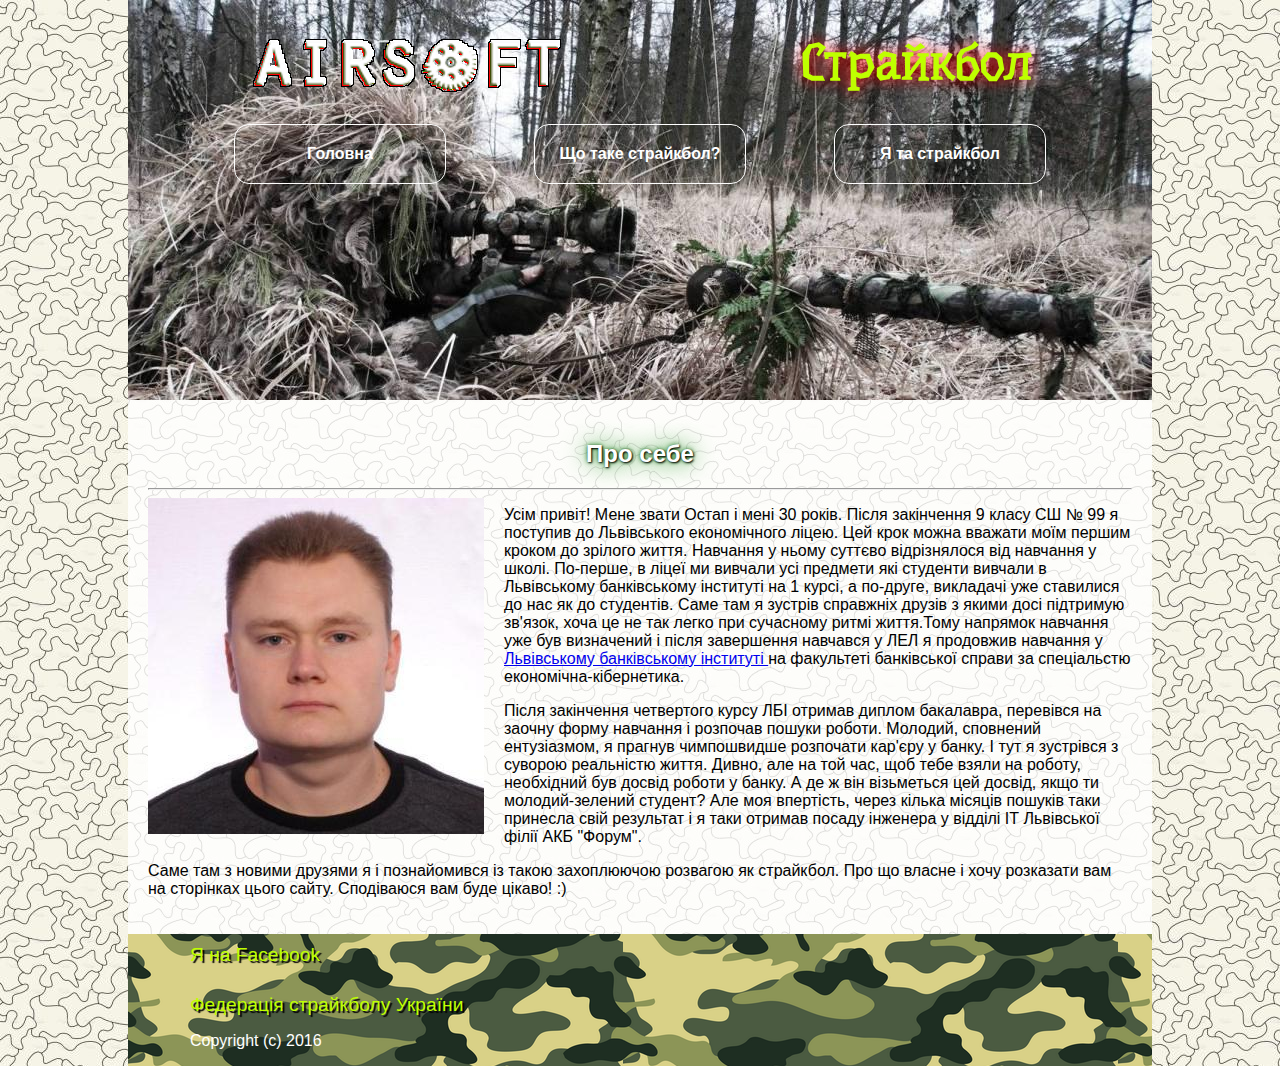
==== index.html @ b3728b24 "create separate css files" ====
<!doctype html>
<html lang="en">
<head>
    <meta charset="UTF-8">
    <title>Airsoft - Main</title>
    <link href='https://fonts.googleapis.com/css?family=Underdog&subset=latin,cyrillic' rel='stylesheet' type='text/css'>
    <link rel="stylesheet" href="css/normalize.css" type="text/css" />
    <link rel="stylesheet" href="css/main.css" type="text/css" />
    <link rel="stylesheet" href="css/index.css" type="text/css" />
</head>
<body>
    <!-- HEADER -->
    <header class="header">
	    <div id="logo">
	        <!--<div id="opacity"></div>-->
	        <img src="images/logo.png" alt="logo">
	        <h1>Страйкбол</h1>
	    </div>
	    <div class="container">
	        <nav id="page-navigation">
            	<a href="index.html">Головна</a>
            	<a href="about.html">Що таке страйкбол?</a>
            	<a href="i-and-airsoft.html">Я та страйкбол</a>
            </nav>        
        </div>
    </header>
    <!-- HEADER -->
    <!-- MAIN SECTION -->
    <main class="main-section">
        <div id="opacity"></div>
        <article>
            <div> 
                <h2>Про себе</h2>
                <hr>
            	<img src="images/i1.jpg" alt="Ostaps photo">
            	<p>Усім привіт! Мене звати Остап і мені 30 років. Після закінчення 9 класу СШ № 99 я поступив до Львівського економічного ліцею. Цей крок можна вважати моїм першим кроком до зрілого життя. Навчання у ньому суттєво відрізнялося від навчання у школі. По-перше, в ліцеї ми вивчали усі предмети які студенти вивчали в Львівському банківському інституті на 1 курсі, а по-друге, викладачі уже ставилися до нас як до студентів. Саме там я зустрів справжніх друзів з якими досі підтримую зв'язок, хоча це не так легко при сучасному ритмі життя.Тому напрямок навчання уже був визначений і після завершення навчався у ЛЕЛ я продовжив навчання у <a href="http://www.libs.ubs.edu.ua/">Львівському банківському інституті </a>на факультеті банківської справи за спеціальстю економічна-кібернетика. 
                </p>
            	<p>Після закінчення четвертого курсу ЛБІ отримав диплом бакалавра, перевівся на заочну форму навчання і розпочав пошуки роботи. Молодий, сповнений ентузіазмом, я прагнув чимпошвидше розпочати кар'єру у банку. І тут я зустрівся з суворою реальністю життя. Дивно, але на той час, щоб тебе взяли на роботу, необхідний був досвід роботи у банку. А де ж він візьметься цей досвід, якщо ти молодий-зелений студент? Але моя впертість, через кілька місяців пошуків таки принесла свій результат і я таки отримав посаду інженера у відділі ІТ Львівської філії АКБ "Форум".
                </p> 
            	<p>Саме там з новими друзями я і познайомився із такою захоплюючою розвагою як страйкбол. Про що власне і хочу розказати вам на сторінках цього сайту. Сподіваюся вам буде цікаво! :)
                </p>
            </div>
        </article>
        <aside>
        </aside>
    </main>
    <!-- MAIN SECTION -->
    <!-- FOOTER -->
    <footer class="footer">
        <div class="container">
            <a href="https://www.facebook.com/ostap.koverko">Я на Facebook</a>
            <br>
            <a href="http://airsoft.ua/">Федерація страйкболу України</a>
            <p>
                Copyright (c) 2016
            </p>
        </div>
    </footer>
    <!-- FOOTER -->
</body>
</html>
---- css/main.css ----
/* GENERAL STYLES */
body {
    max-width: 1024px;
    margin: 0 auto;
    background: url("../images/background-body.jpg");
}
.container {
    margin: 0 auto;
	max-width: 900px;
}
.header {
    background-image: url("../images/sniper.jpg");
    height: 400px;
}
.footer {
    background-image: url("../images/background-footer.png");
}

/* HEADER */
#logo, #page-navigation {
    display: flex;
    justify-content: space-around;
    flex-wrap: wrap;
/*    position: relative;*/
}
#logo img {
    margin: auto 0;
}
#logo h1 {
    font-family: 'Underdog', cursive;
    font-size: 50px;
    color: #bfff00;
    text-shadow: 0 0 15px red;
}
#page-navigation a {
    text-decoration: none;
    color: white;
    border: 1px solid white;
    padding: 20px;
    /*margin: 130px 10px 10px;*/
    width: 170px;
    border-radius: 15px;
    text-align: center;
    font-weight: bold;
}

#page-navigation a:hover {
    color: #bfff00;
    box-shadow: 0 0 25px #bfff00, 0 0 5px red;
    /*border-color: red;*/
}

/* MAIN */
main {
    display: flex;
    justify-content: space-between;
    flex-wrap: wrap;
    position: relative;
}
#opacity {
    height: 100%;
    width: 100%;
    background-color: white;
    opacity: 0.8;
    z-index: -1;
    position: absolute;
}
.main-section article {
    padding: 20px;
}
article h2 {
    text-align: center;
    color: white;
    text-shadow: 1px 1px 2px black, 0 0 25px green, 0 0 5px darkgreen;
    /*text-shadow: 1px 1px 2px black, 0 0 25px #bfff00, 0 0 5px red;*/
}

/* FOOTER */
.footer div {
    display: flex;
    flex-direction: column;
    flex-wrap: wrap;
}
.footer div a {
    text-decoration: none;
    font-size: larger;
    color: #bfff00;
    text-shadow: 2px 2px 1px black;
    margin-top: 10px;
}
.footer div p {
    color: white;
}
---- css/index.css ----
article div img {
    float: left;
    padding-right: 20px;
    height: auto; /*not work*/
    width: auto; /*not work*/
}
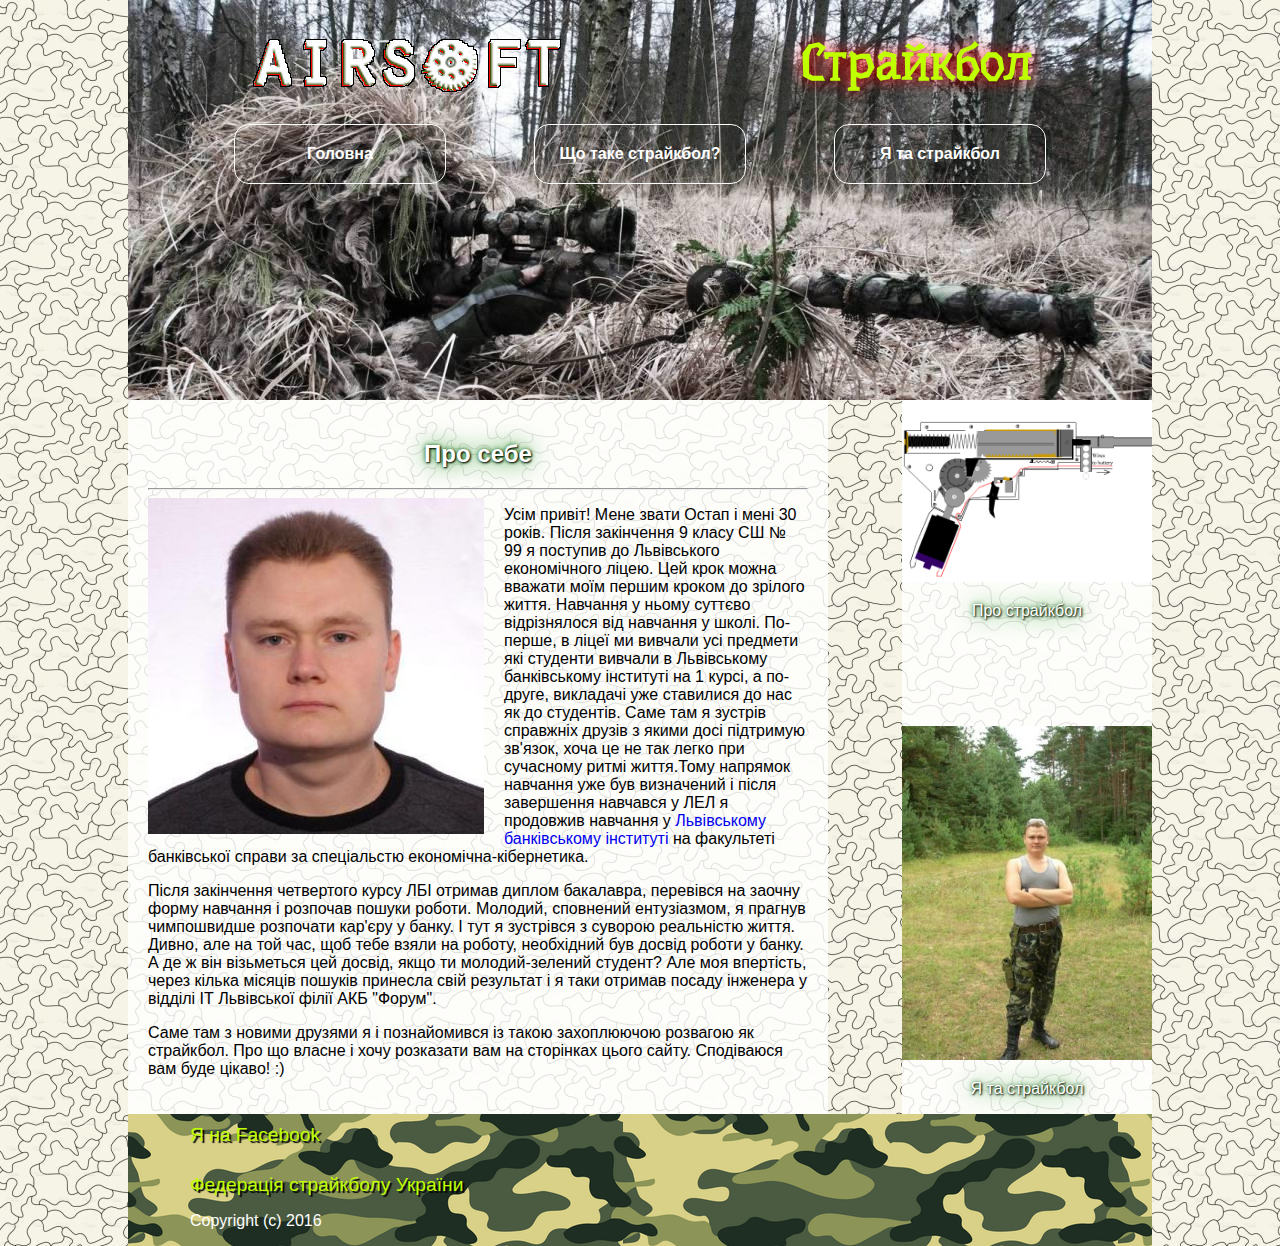
==== commit b1794800: "create asside in main page" ====
--- a/index.html
+++ b/index.html
@@ -27,21 +27,29 @@
     <!-- HEADER -->
     <!-- MAIN SECTION -->
     <main class="main-section">
-        <div id="opacity"></div>
         <article>
-            <div> 
+            <div class="opacity"></div>
+            <div id="article"> 
                 <h2>Про себе</h2>
                 <hr>
             	<img src="images/i1.jpg" alt="Ostaps photo">
             	<p>Усім привіт! Мене звати Остап і мені 30 років. Після закінчення 9 класу СШ № 99 я поступив до Львівського економічного ліцею. Цей крок можна вважати моїм першим кроком до зрілого життя. Навчання у ньому суттєво відрізнялося від навчання у школі. По-перше, в ліцеї ми вивчали усі предмети які студенти вивчали в Львівському банківському інституті на 1 курсі, а по-друге, викладачі уже ставилися до нас як до студентів. Саме там я зустрів справжніх друзів з якими досі підтримую зв'язок, хоча це не так легко при сучасному ритмі життя.Тому напрямок навчання уже був визначений і після завершення навчався у ЛЕЛ я продовжив навчання у <a href="http://www.libs.ubs.edu.ua/">Львівському банківському інституті </a>на факультеті банківської справи за спеціальстю економічна-кібернетика. 
                 </p>
-            	<p>Після закінчення четвертого курсу ЛБІ отримав диплом бакалавра, перевівся на заочну форму навчання і розпочав пошуки роботи. Молодий, сповнений ентузіазмом, я прагнув чимпошвидше розпочати кар'єру у банку. І тут я зустрівся з суворою реальністю життя. Дивно, але на той час, щоб тебе взяли на роботу, необхідний був досвід роботи у банку. А де ж він візьметься цей досвід, якщо ти молодий-зелений студент? Але моя впертість, через кілька місяців пошуків таки принесла свій результат і я таки отримав посаду інженера у відділі ІТ Львівської філії АКБ "Форум".
+            	<p>Після закінчення четвертого курсу ЛБІ отримав диплом бакалавра, перевівся на заочну форму навчання і розпочав пошуки роботи. Молодий, сповнений ентузіазмом, я прагнув чимпошвидше розпочати кар'єру у банку. І тут я зустрівся з суворою реальністю життя. Дивно, але на той час, щоб тебе взяли на роботу, необхідний був досвід роботи у банку. А де ж він візьметься цей досвід, якщо ти молодий-зелений студент? Але моя впертість, через кілька місяців пошуків принесла свій результат і я таки отримав посаду інженера у відділі ІТ Львівської філії АКБ "Форум".
                 </p> 
             	<p>Саме там з новими друзями я і познайомився із такою захоплюючою розвагою як страйкбол. Про що власне і хочу розказати вам на сторінках цього сайту. Сподіваюся вам буде цікаво! :)
                 </p>
             </div>
         </article>
         <aside>
+            <div class="opacity"></div>
+            <a href="about.html">
+                <img src="images\guns\airsoft-gun.gif"></img>
+                <p>Про страйкбол</p>
+            </a>
+                <a href="about.html"><img src="images\i2.jpg"></img>
+                <p>Я та страйкбол</p>
+            </a>
         </aside>
     </main>
     <!-- MAIN SECTION -->
--- a/css/main.css
+++ b/css/main.css
@@ -3,6 +3,9 @@
     max-width: 1024px;
     margin: 0 auto;
     background: url("../images/background-body.jpg");
+}
+a {
+    text-decoration: none;
 }
 .container {
     margin: 0 auto;
@@ -33,7 +36,6 @@
     text-shadow: 0 0 15px red;
 }
 #page-navigation a {
-    text-decoration: none;
     color: white;
     border: 1px solid white;
     padding: 20px;
@@ -47,7 +49,6 @@
 #page-navigation a:hover {
     color: #bfff00;
     box-shadow: 0 0 25px #bfff00, 0 0 5px red;
-    /*border-color: red;*/
 }
 
 /* MAIN */
@@ -57,16 +58,13 @@
     flex-wrap: wrap;
     position: relative;
 }
-#opacity {
+.opacity {
     height: 100%;
     width: 100%;
     background-color: white;
     opacity: 0.8;
     z-index: -1;
     position: absolute;
-}
-.main-section article {
-    padding: 20px;
 }
 article h2 {
     text-align: center;
@@ -82,7 +80,6 @@
     flex-wrap: wrap;
 }
 .footer div a {
-    text-decoration: none;
     font-size: larger;
     color: #bfff00;
     text-shadow: 2px 2px 1px black;
--- a/css/index.css
+++ b/css/index.css
@@ -1,6 +1,30 @@
+article {
+    max-width: 700px;
+    position: relative;
+}
+#article {
+    padding: 20px;
+}
+aside {
+    max-width: 250px;
+    position: relative;
+    display: flex;
+    flex-direction: column;
+    justify-content: space-between;
+    flex-wrap: wrap;
+}
 article div img {
     float: left;
     padding-right: 20px;
     height: auto; /*not work*/
     width: auto; /*not work*/
-} +}
+aside a {
+    text-align: center;
+    color: white;
+    text-shadow: 1px 1px 2px black, 0 0 25px green, 0 0 5px darkgreen;
+}
+aside a img {
+    max-width: 250px;
+}
+    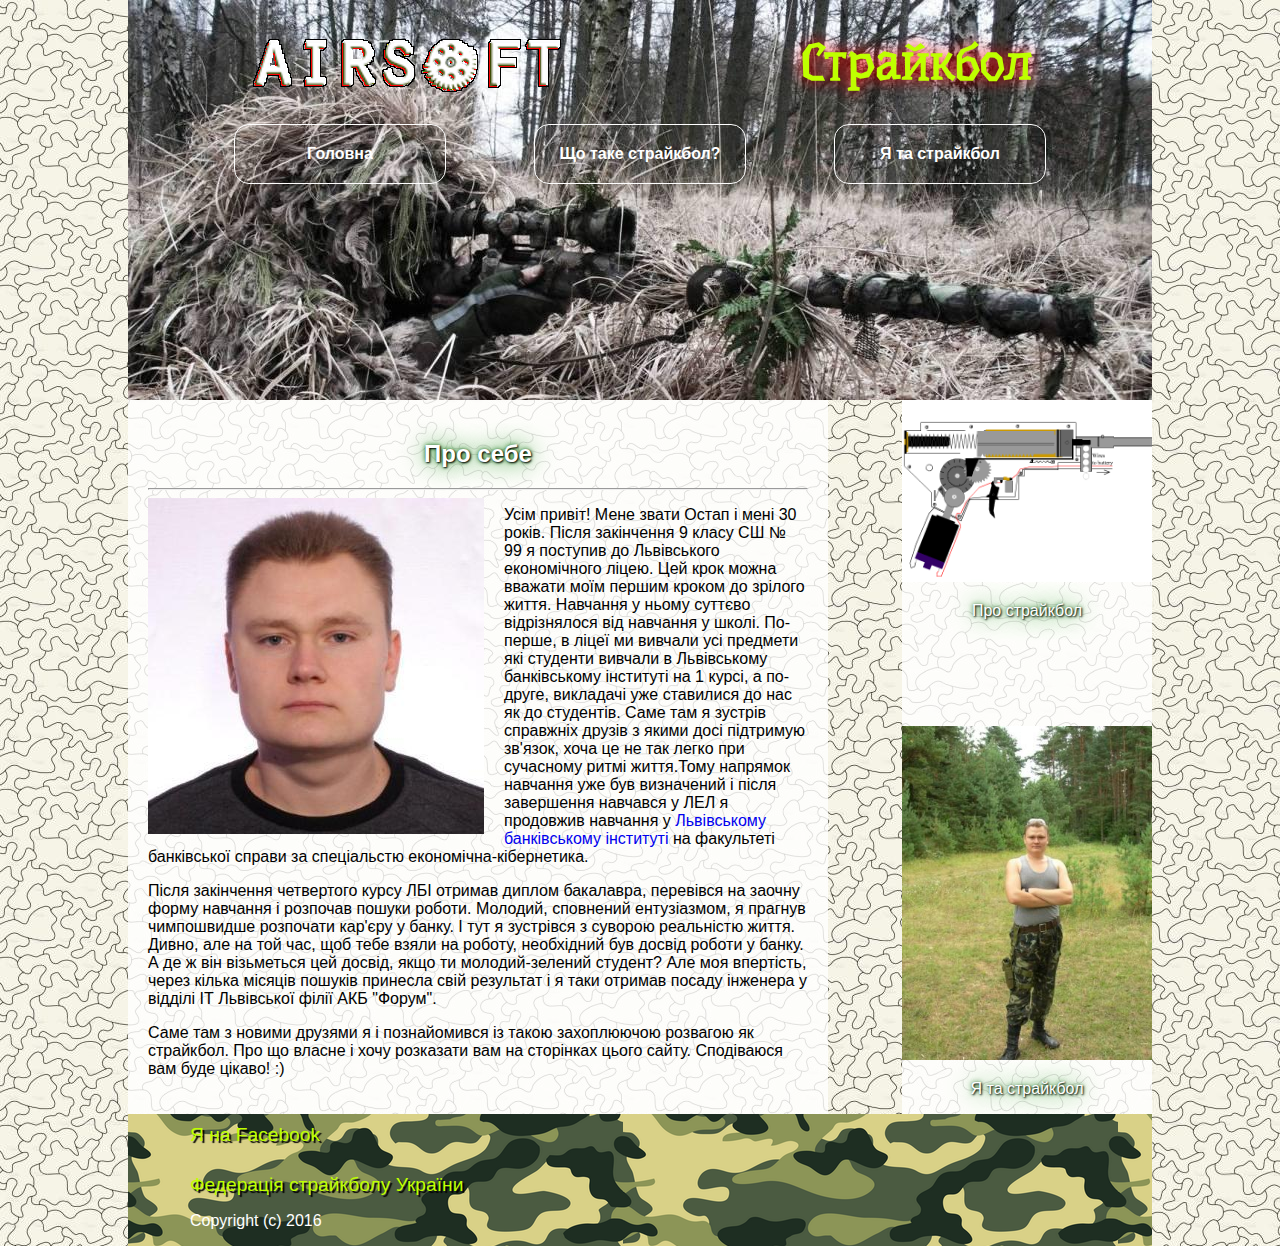
==== commit 9be07a51: "create favicon" ====
--- a/index.html
+++ b/index.html
@@ -2,11 +2,12 @@
 <html lang="en">
 <head>
     <meta charset="UTF-8">
-    <title>Airsoft - Main</title>
+    <title>Головна</title>
     <link href='https://fonts.googleapis.com/css?family=Underdog&subset=latin,cyrillic' rel='stylesheet' type='text/css'>
     <link rel="stylesheet" href="css/normalize.css" type="text/css" />
     <link rel="stylesheet" href="css/main.css" type="text/css" />
     <link rel="stylesheet" href="css/index.css" type="text/css" />
+    <link rel="shortcut icon" href="favicon.ico" type="image/x-icon" />
 </head>
 <body>
     <!-- HEADER -->
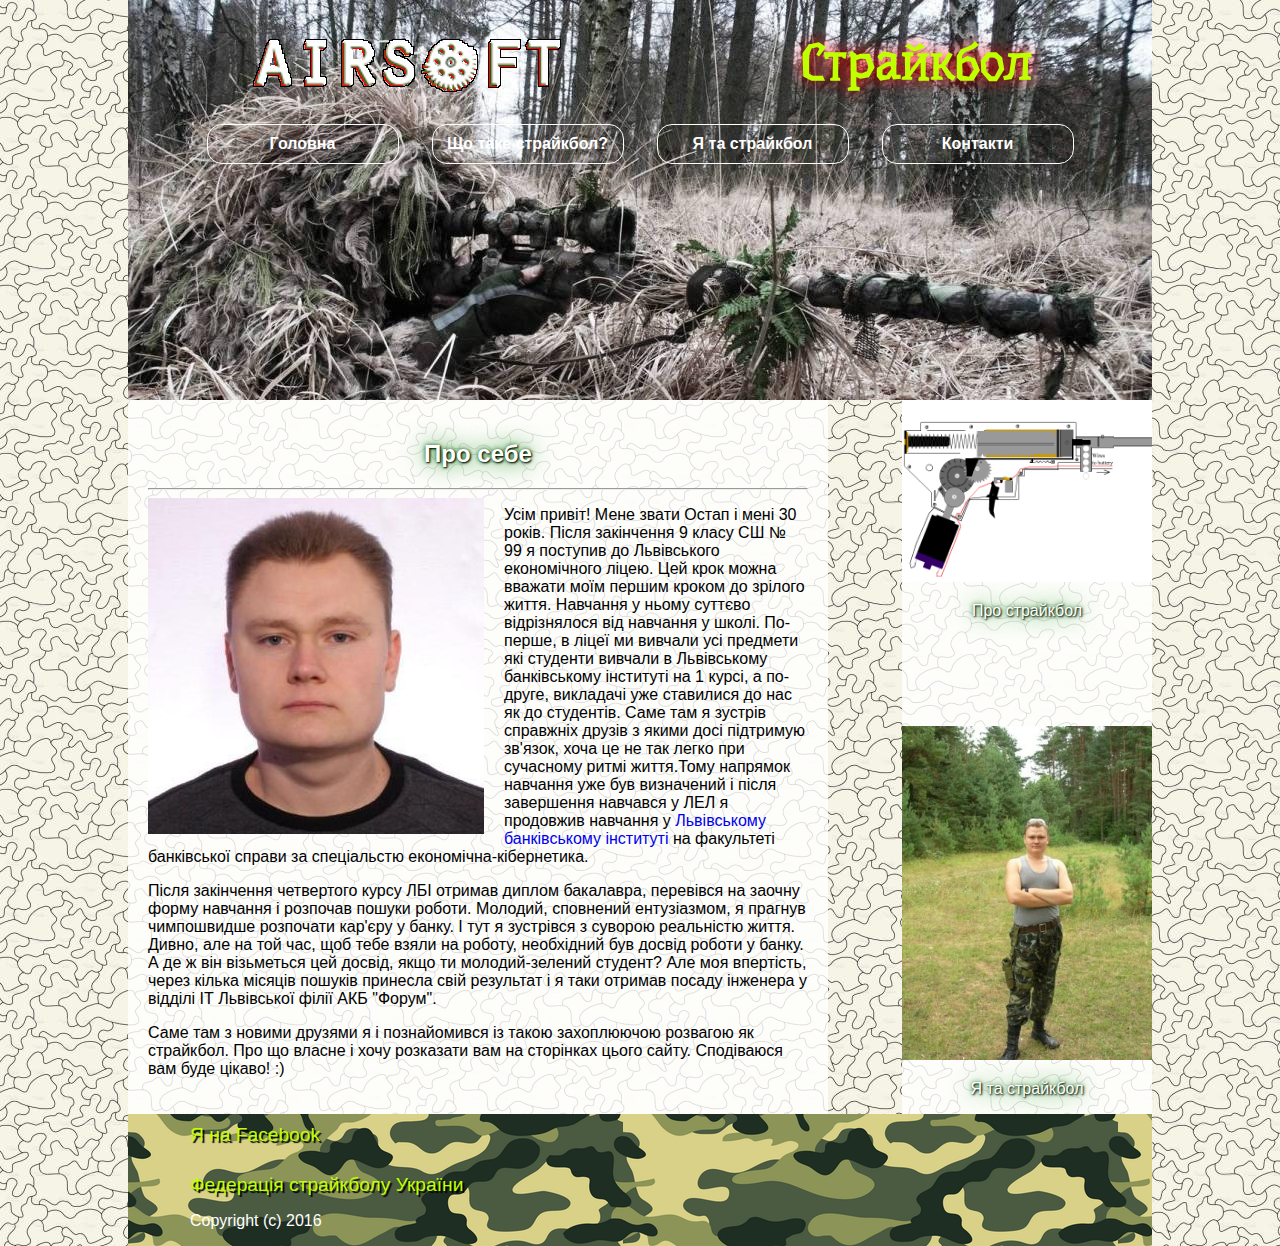
==== commit 5e8da981: "create contact.html" ====
--- a/index.html
+++ b/index.html
@@ -22,6 +22,7 @@
             	<a href="index.html">Головна</a>
             	<a href="about.html">Що таке страйкбол?</a>
             	<a href="i-and-airsoft.html">Я та страйкбол</a>
+            	<a href="contact.html">Контакти</a>
             </nav>        
         </div>
     </header>
--- a/css/main.css
+++ b/css/main.css
@@ -38,7 +38,7 @@
 #page-navigation a {
     color: white;
     border: 1px solid white;
-    padding: 20px;
+    padding: 10px;
     /*margin: 130px 10px 10px;*/
     width: 170px;
     border-radius: 15px;
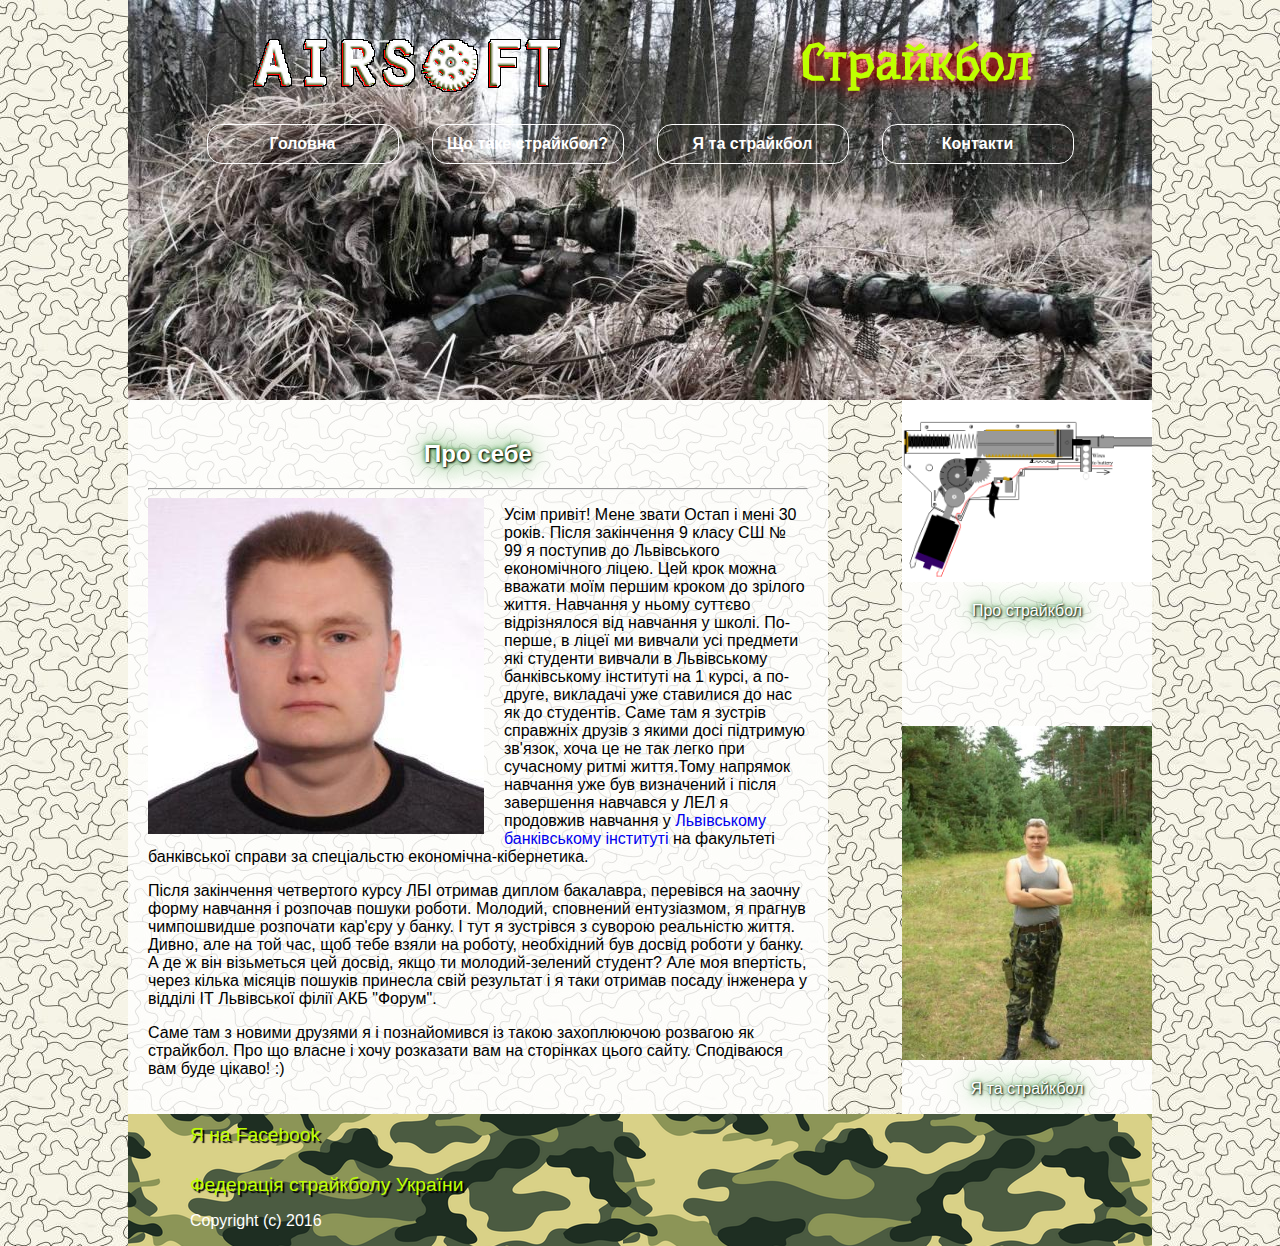
==== commit 66a7d064: "add informer meteo.ua" ====
--- a/index.html
+++ b/index.html
@@ -1,5 +1,5 @@
 <!doctype html>
-<html lang="en">
+<html lang="ua">
 <head>
     <meta charset="UTF-8">
     <title>Головна</title>
@@ -49,7 +49,10 @@
                 <img src="images\guns\airsoft-gun.gif"></img>
                 <p>Про страйкбол</p>
             </a>
-                <a href="about.html"><img src="images\i2.jpg"></img>
+            <div id="MeteoInformerWrap">
+                <!--<script type="text/javascript" src="http://meteo.ua/var/informers.js"></script>-->
+            </div>
+            <a href="about.html"><img src="images\i2.jpg"></img>
                 <p>Я та страйкбол</p>
             </a>
         </aside>
@@ -67,5 +70,6 @@
         </div>
     </footer>
     <!-- FOOTER -->
+<script type="text/javascript" src="js/meteo.js"></script>
 </body>
 </html>
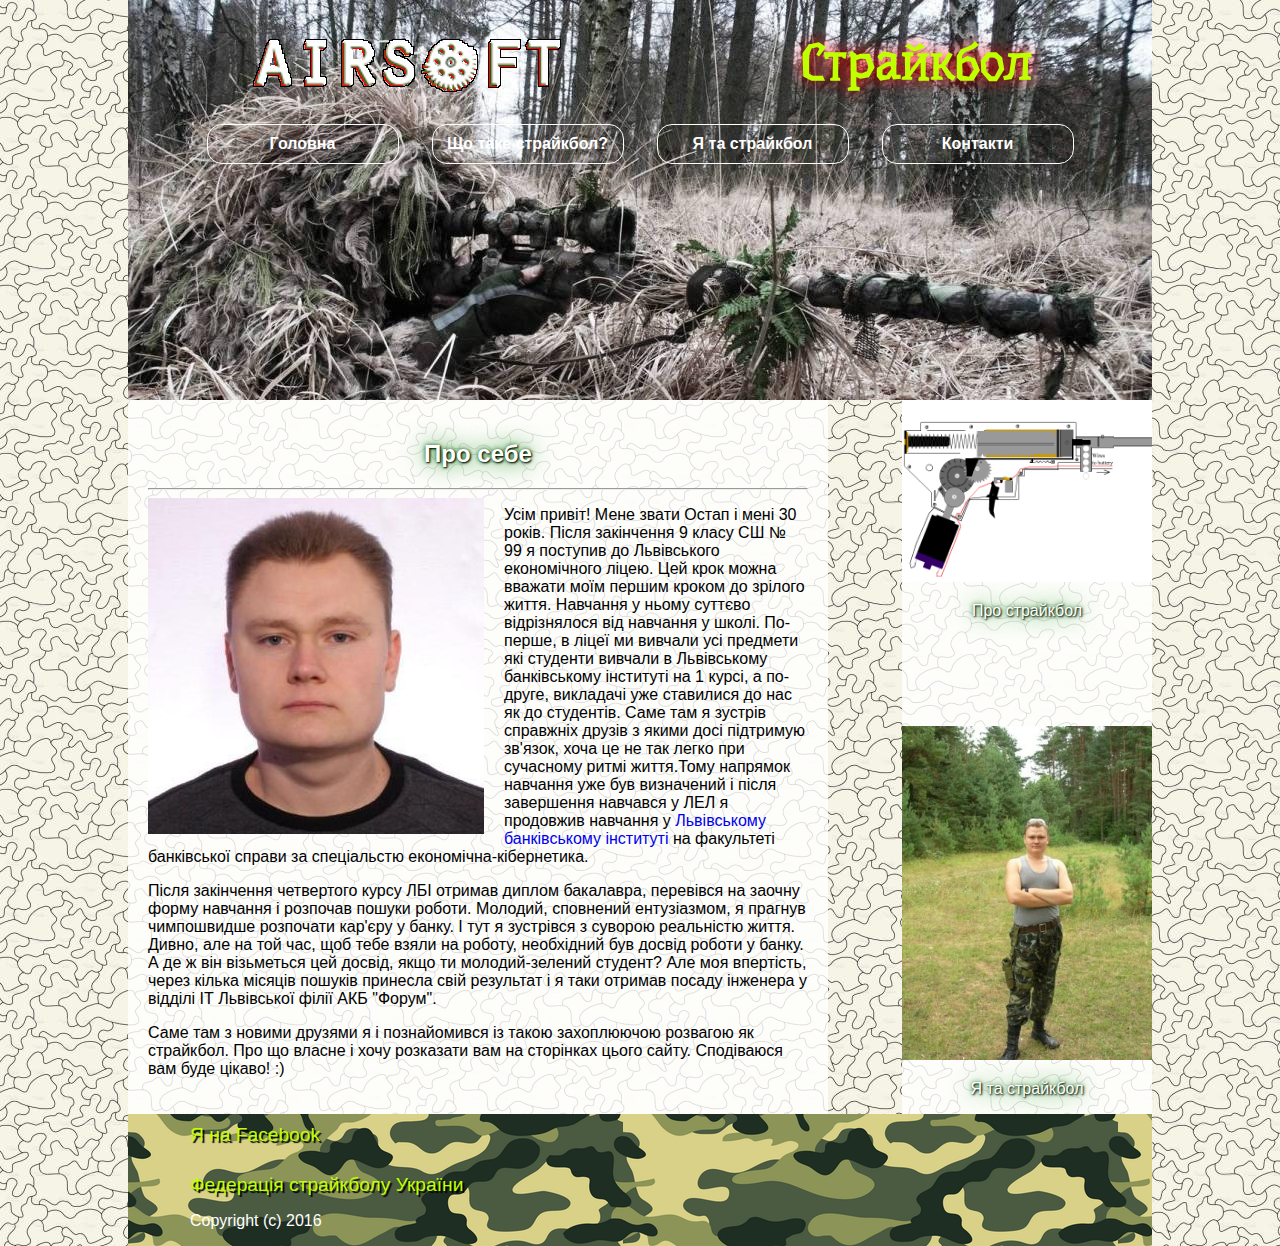
==== commit a465f5ad: "change buttons style" ====
--- a/index.html
+++ b/index.html
@@ -1,5 +1,5 @@
 <!doctype html>
-<html lang="ua">
+<html lang="uk">
 <head>
     <meta charset="UTF-8">
     <title>Головна</title>
@@ -46,13 +46,11 @@
         <aside>
             <div class="opacity"></div>
             <a href="about.html">
-                <img src="images\guns\airsoft-gun.gif"></img>
+                <img src="images/guns/airsoft-gun.gif" alt="Airsoft gun scheme">
                 <p>Про страйкбол</p>
             </a>
-            <div id="MeteoInformerWrap">
-                <!--<script type="text/javascript" src="http://meteo.ua/var/informers.js"></script>-->
-            </div>
-            <a href="about.html"><img src="images\i2.jpg"></img>
+            <!--<div id="MeteoInformerWrap"></div>-->
+            <a href="about.html"><img src="images/i2.jpg" alt="Ostaps photo 2">
                 <p>Я та страйкбол</p>
             </a>
         </aside>
@@ -70,6 +68,6 @@
         </div>
     </footer>
     <!-- FOOTER -->
-<script type="text/javascript" src="js/meteo.js"></script>
+<!--<script type="text/javascript" src="js/meteo.js"></script>-->
 </body>
 </html>
--- a/css/main.css
+++ b/css/main.css
@@ -49,6 +49,7 @@
 #page-navigation a:hover {
     color: #bfff00;
     box-shadow: 0 0 25px #bfff00, 0 0 5px red;
+    background-color: rgba(0,0,0,0.3);
 }
 
 /* MAIN */
